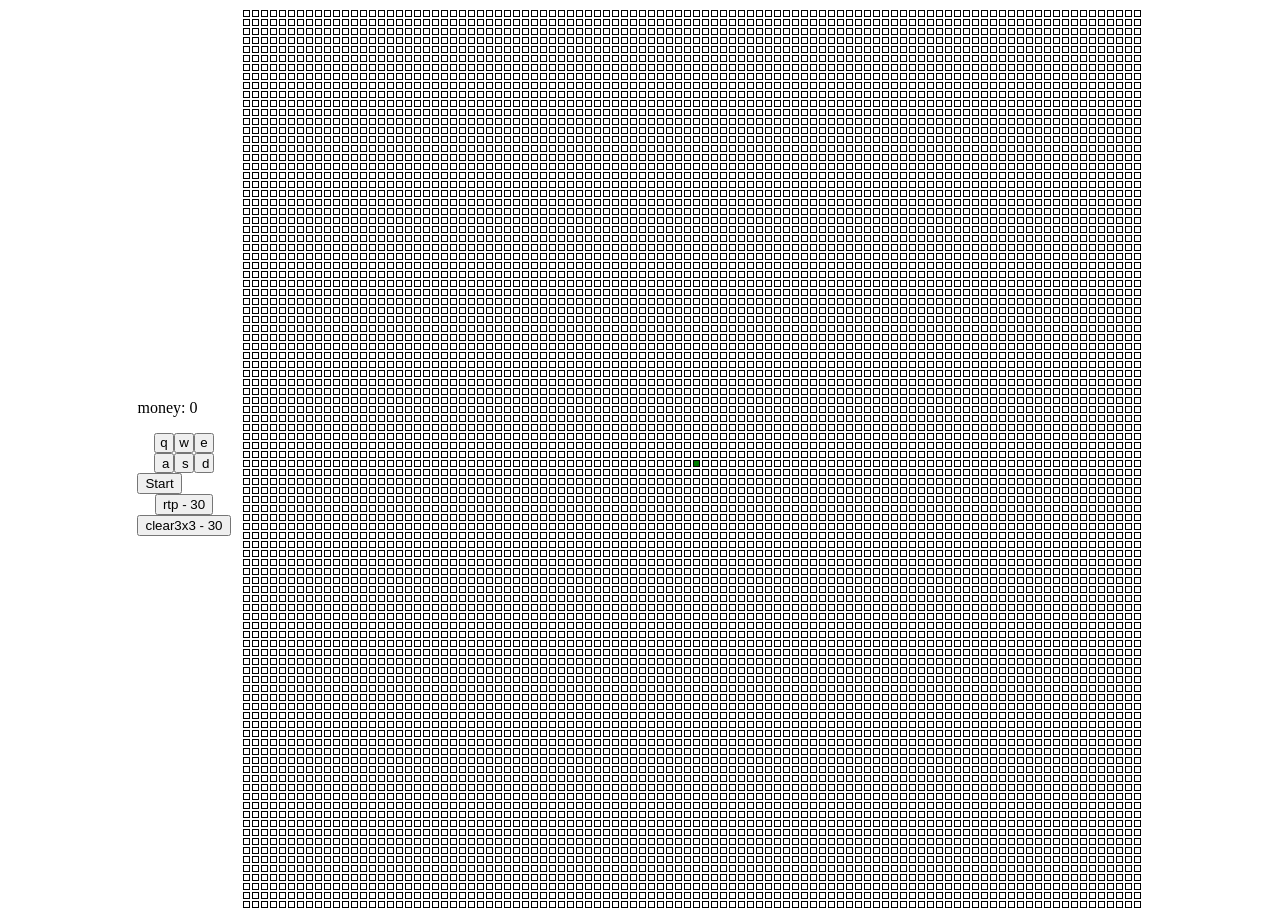
==== index.html @ 005660a5 "commit" ====
<!DOCTYPE html>
<html lang="en">
<head>
    <meta charset="UTF-8">
    <title>Title</title>
    <link rel="stylesheet" href="index.css">
</head>
<body>
<div class="info">
    <p id="text"></p>
    <div class="buttons">
    <button id="q" class="q button">q</button>

    <button id="w" class="w button">w</button>
    <button id="e" class="button e">e</button>
    </div>
    <div  class="buttons">
        <button id="a" class="button">a</button>
        <button id="s" class="button">s</button>

        <button id="d" class="button">d</button>
    </div>
    <button id="start" >Start</button>
    <div class="buttons colum">
        <button id="rtp" >rtp - 30</button>
        <button id="c" >clear3x3 - 30</button>
    </div>
</div>
<table id="grid"></table>
<script type="module" src="index.js"></script>
<script src="tutorial.js"></script>
</body>
</html>
---- index.css ----
td , tr{
    border: 1px solid black;
    width: 5px;
    height: 5px;
    padding: 0;
}
body{
    display: flex;
    justify-content: center;
    align-items: center;
    flex-direction: row;
    gap: 10px;
}
.buttons {
    display: flex;
    flex-direction: row;
    justify-content: center;
    align-items: center;


}
.w , .q,.e{

    display: flex;
    flex-direction: row;
    justify-content: center;
    align-items: center;
}

.button {
    width: 20px;
    height: 20px;
}
.gap {
    display: flex;
    flex-direction: row;
    justify-content: center;
    align-items: center;
    width: 60px;
}
.text{
    display: flex;
    flex-direction: row;
    justify-content: center;
    width: 250px;
}
.colum {
    display: flex;
    flex-direction: column;
}
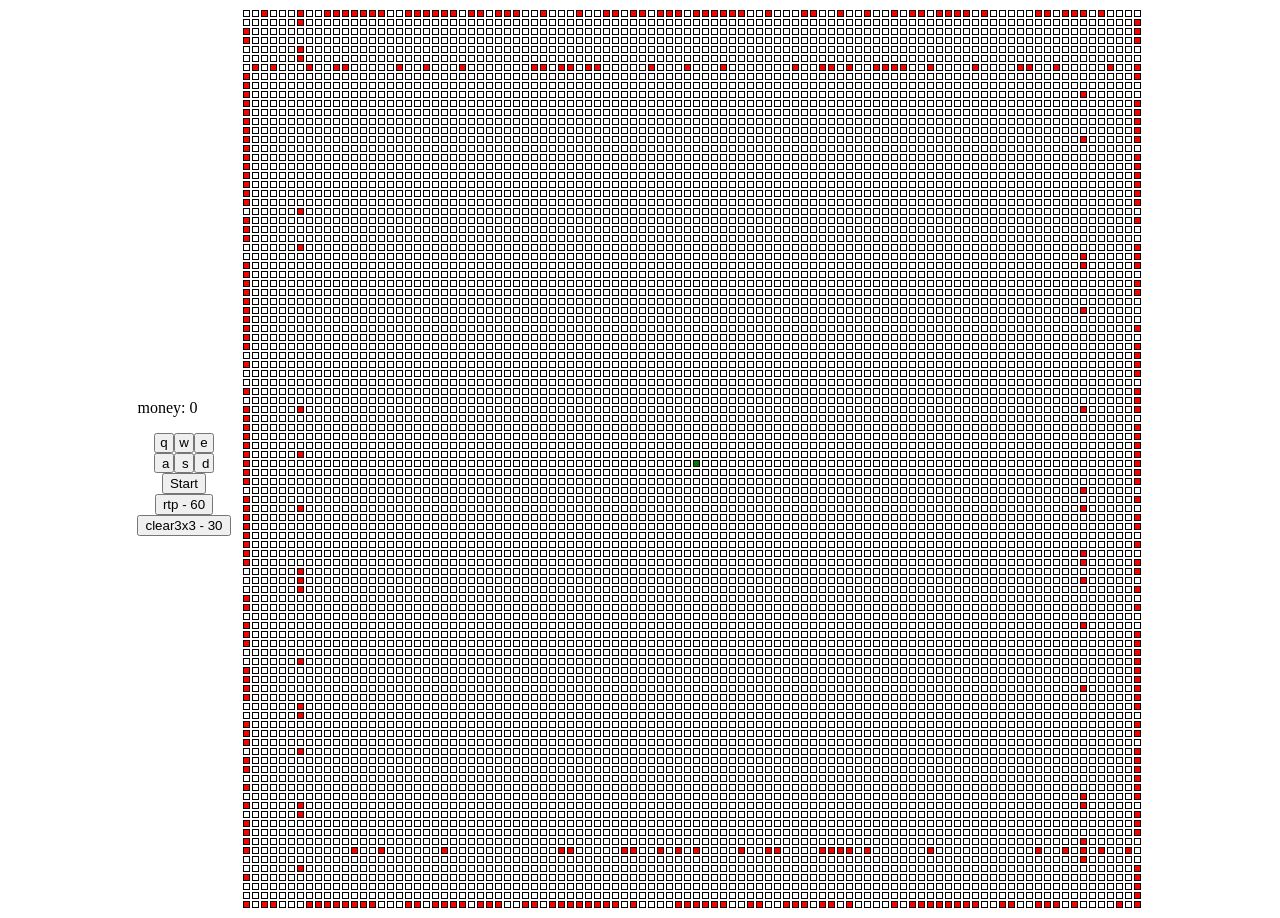
==== commit d54542d1: "fix" ====
--- a/index.html
+++ b/index.html
@@ -9,10 +9,10 @@
 <div class="info">
     <p id="text"></p>
     <div class="buttons">
-    <button id="q" class="q button">q</button>
+        <button id="q" class="q button">q</button>
 
-    <button id="w" class="w button">w</button>
-    <button id="e" class="button e">e</button>
+        <button id="w" class="w button">w</button>
+        <button id="e" class="button e">e</button>
     </div>
     <div  class="buttons">
         <button id="a" class="button">a</button>
@@ -20,9 +20,9 @@
 
         <button id="d" class="button">d</button>
     </div>
-    <button id="start" >Start</button>
     <div class="buttons colum">
-        <button id="rtp" >rtp - 30</button>
+        <button id="start"  >Start</button>
+        <button id="rtp" >rtp - 60</button>
         <button id="c" >clear3x3 - 30</button>
     </div>
 </div>
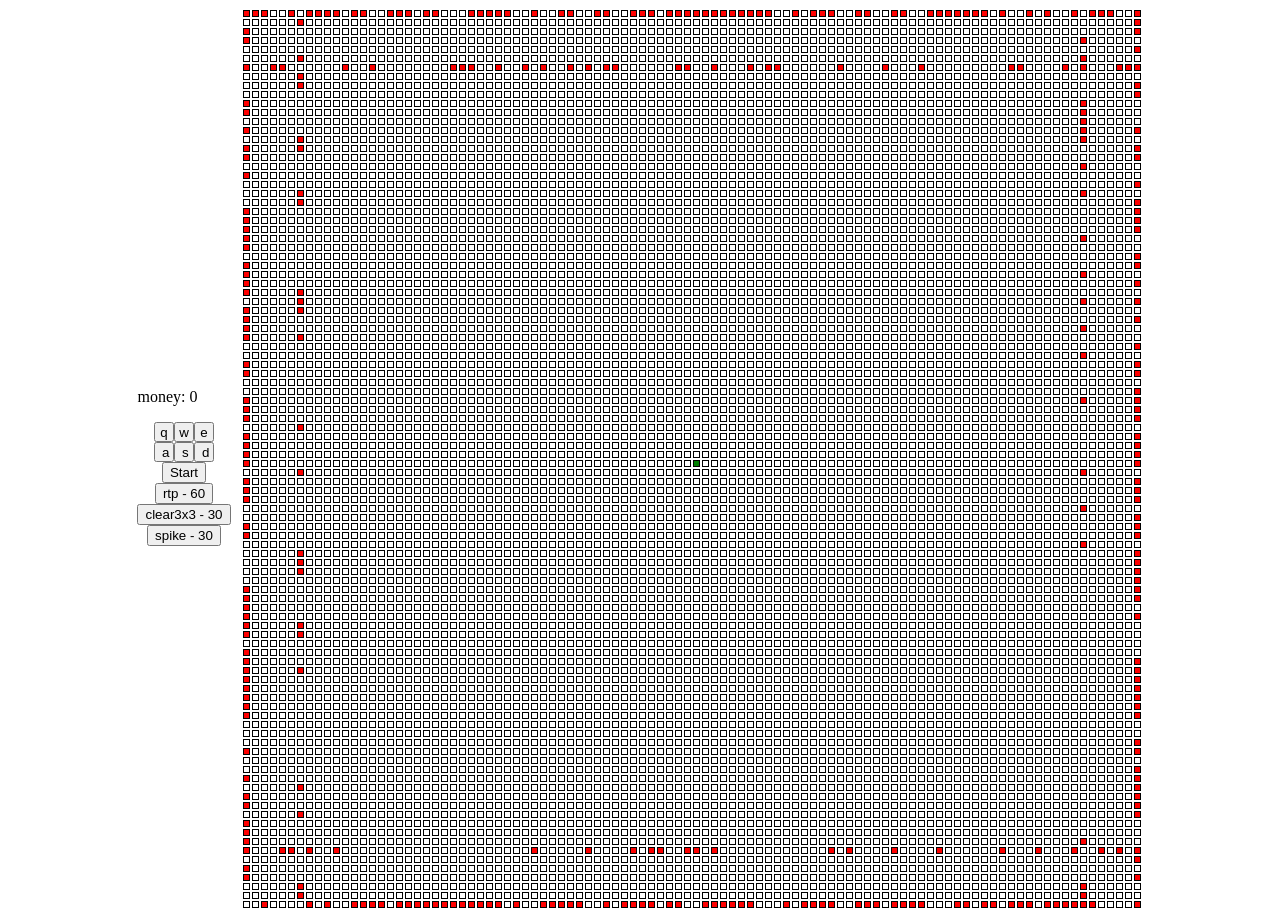
==== commit 1181b595: "add tutorial to abilities; add spike; spike - its bomb that explodes 3x3 after second click remove d" ====
--- a/index.html
+++ b/index.html
@@ -24,6 +24,7 @@
         <button id="start"  >Start</button>
         <button id="rtp" >rtp - 60</button>
         <button id="c" >clear3x3 - 30</button>
+        <button id="spike" >spike - 30</button>
     </div>
 </div>
 <table id="grid"></table>
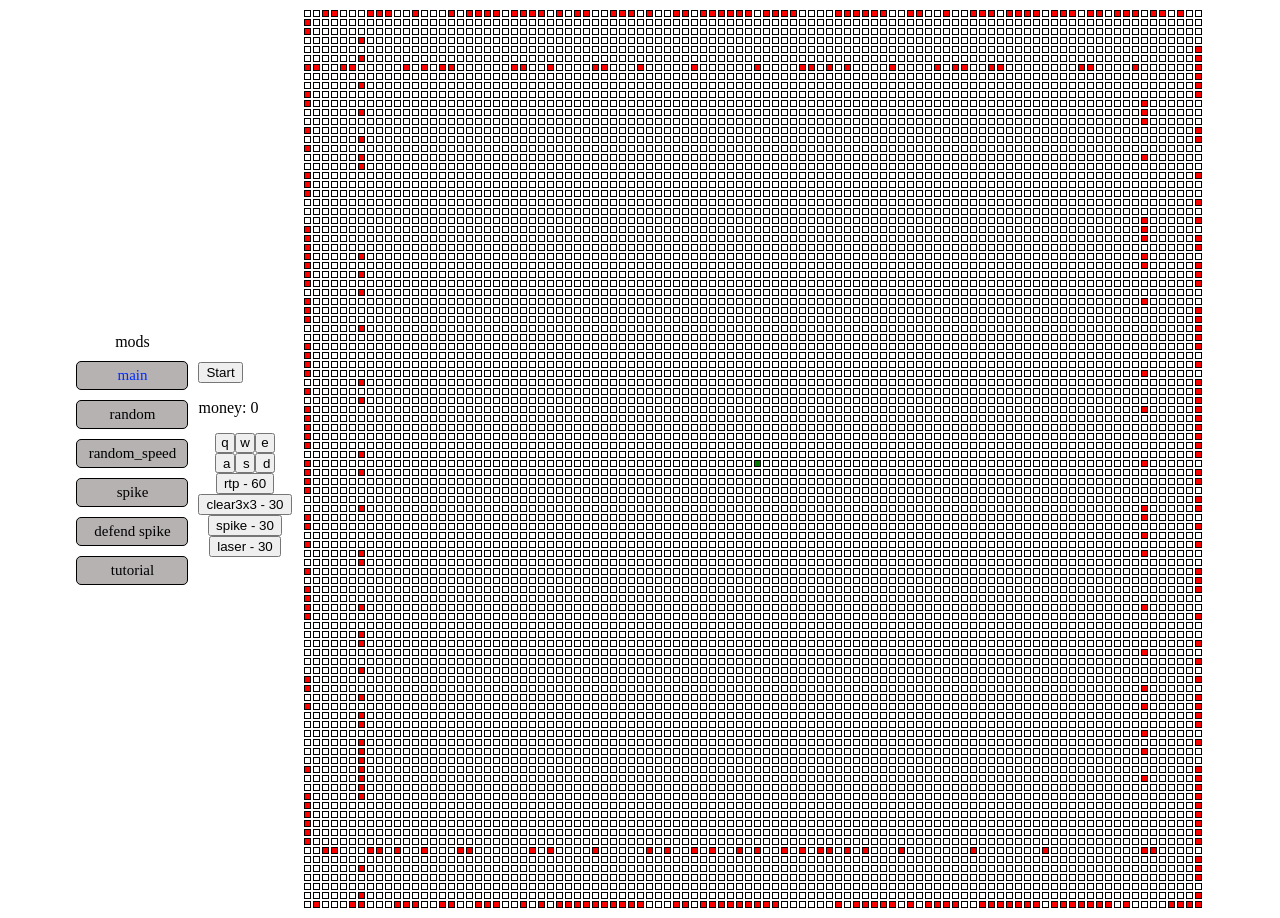
==== commit 8bf30964: "Fix tutorial link path in index.html" ====
--- a/index.html
+++ b/index.html
@@ -6,7 +6,17 @@
     <link rel="stylesheet" href="index.css">
 </head>
 <body>
+<div class="mods">
+    <p>mods</p>
+    <a href="index.html" class="current">main</a>
+    <a href="./random/random.html">random</a>
+    <a href="random_speed/random_speed.html">random_speed</a>
+    <a href="spike/spike.html">spike</a>
+    <a href="defend_spike/defend_spike.html">defend spike</a>
+    <a href="tutorial/tutorial.html">tutorial</a>
+</div>
 <div class="info">
+    <button id="start"   >Start</button>
     <p id="text"></p>
     <div class="buttons">
         <button id="q" class="q button">q</button>
@@ -21,14 +31,15 @@
         <button id="d" class="button">d</button>
     </div>
     <div class="buttons colum">
-        <button id="start"  >Start</button>
+
         <button id="rtp" >rtp - 60</button>
         <button id="c" >clear3x3 - 30</button>
         <button id="spike" >spike - 30</button>
+        <button id="laser" >laser - 30</button>
     </div>
 </div>
 <table id="grid"></table>
 <script type="module" src="index.js"></script>
-<script src="tutorial.js"></script>
+<script type="module" src="tutorial.js"></script>
 </body>
-</html>+</html>
--- a/index.css
+++ b/index.css
@@ -47,4 +47,36 @@
 .colum {
     display: flex;
     flex-direction: column;
+}
+.mods{
+    display: flex;
+    flex-direction: column;
+    justify-content: center;
+    align-items: center;
+    gap: 10px;
+
+}
+.mods p {
+    margin: 0;
+    padding: 0;
+}
+.mods a {
+    margin: 0;
+    text-decoration: none;
+    color: black;
+    background-color: rgb(182, 178, 178);
+    border-radius: 5px;
+    padding: 5px 5px 5px 5px;
+    border: 1px solid black;
+    width: 100px;
+    text-align: center;
+    font-size: 15px;
+}
+.mods .current {
+    margin: 0;
+    text-decoration: none;
+    color: rgb(0, 43, 255);
+}
+.none{
+    display: none;
 }
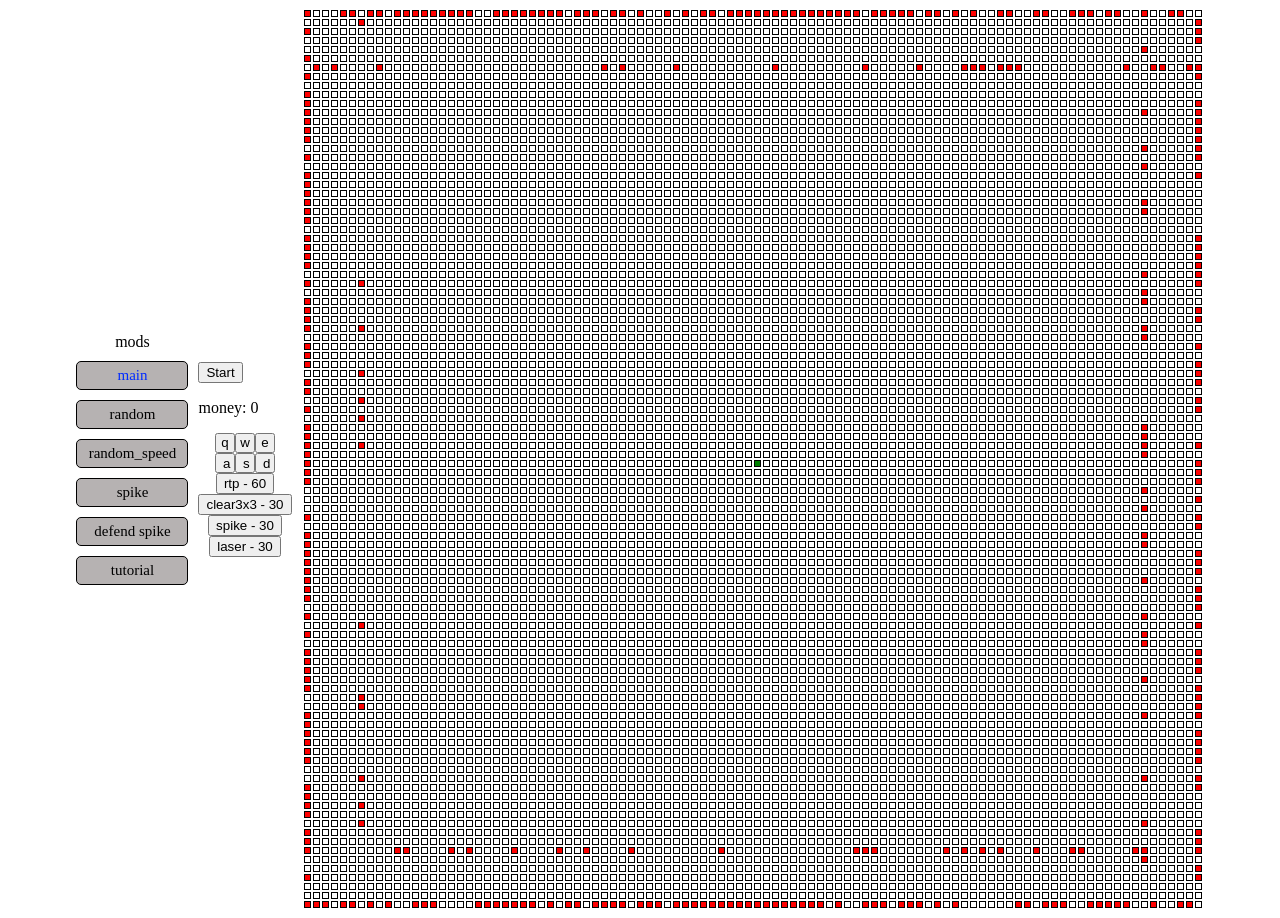
==== commit 0d60bcb8: "Fix tutorial link path in index.html" ====
--- a/index.html
+++ b/index.html
@@ -13,7 +13,7 @@
     <a href="random_speed/random_speed.html">random_speed</a>
     <a href="spike/spike.html">spike</a>
     <a href="defend_spike/defend_spike.html">defend spike</a>
-    <a href="tutorial/tutorial.html">tutorial</a>
+    <a href="./tutorial/tutorial.html">tutorial</a>
 </div>
 <div class="info">
     <button id="start"   >Start</button>
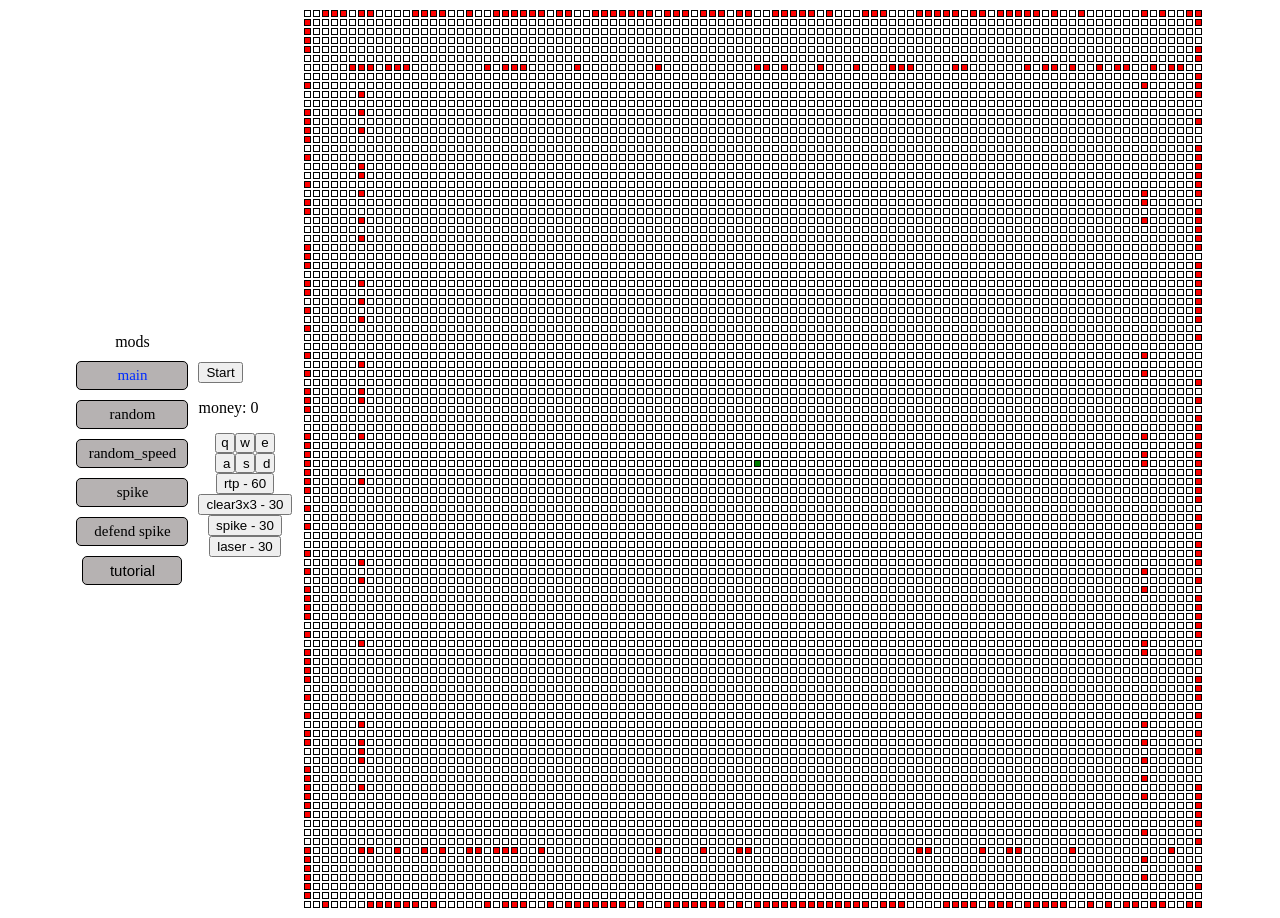
==== commit b7690b2f: "add tutorial mode add defend_spike mode" ====
--- a/index.html
+++ b/index.html
@@ -13,7 +13,7 @@
     <a href="random_speed/random_speed.html">random_speed</a>
     <a href="spike/spike.html">spike</a>
     <a href="defend_spike/defend_spike.html">defend spike</a>
-    <a href="./tutorial/tutorial.html">tutorial</a>
+    <button id="tutorial" class="mode">tutorial</button>
 </div>
 <div class="info">
     <button id="start"   >Start</button>
--- a/index.css
+++ b/index.css
@@ -72,6 +72,18 @@
     text-align: center;
     font-size: 15px;
 }
+.mode {
+    margin: 0;
+    text-decoration: none;
+    color: black;
+    background-color: rgb(182, 178, 178);
+    border-radius: 5px;
+    padding: 5px 5px 5px 5px;
+    border: 1px solid black;
+    width: 100px;
+    text-align: center;
+    font-size: 15px;
+}
 .mods .current {
     margin: 0;
     text-decoration: none;
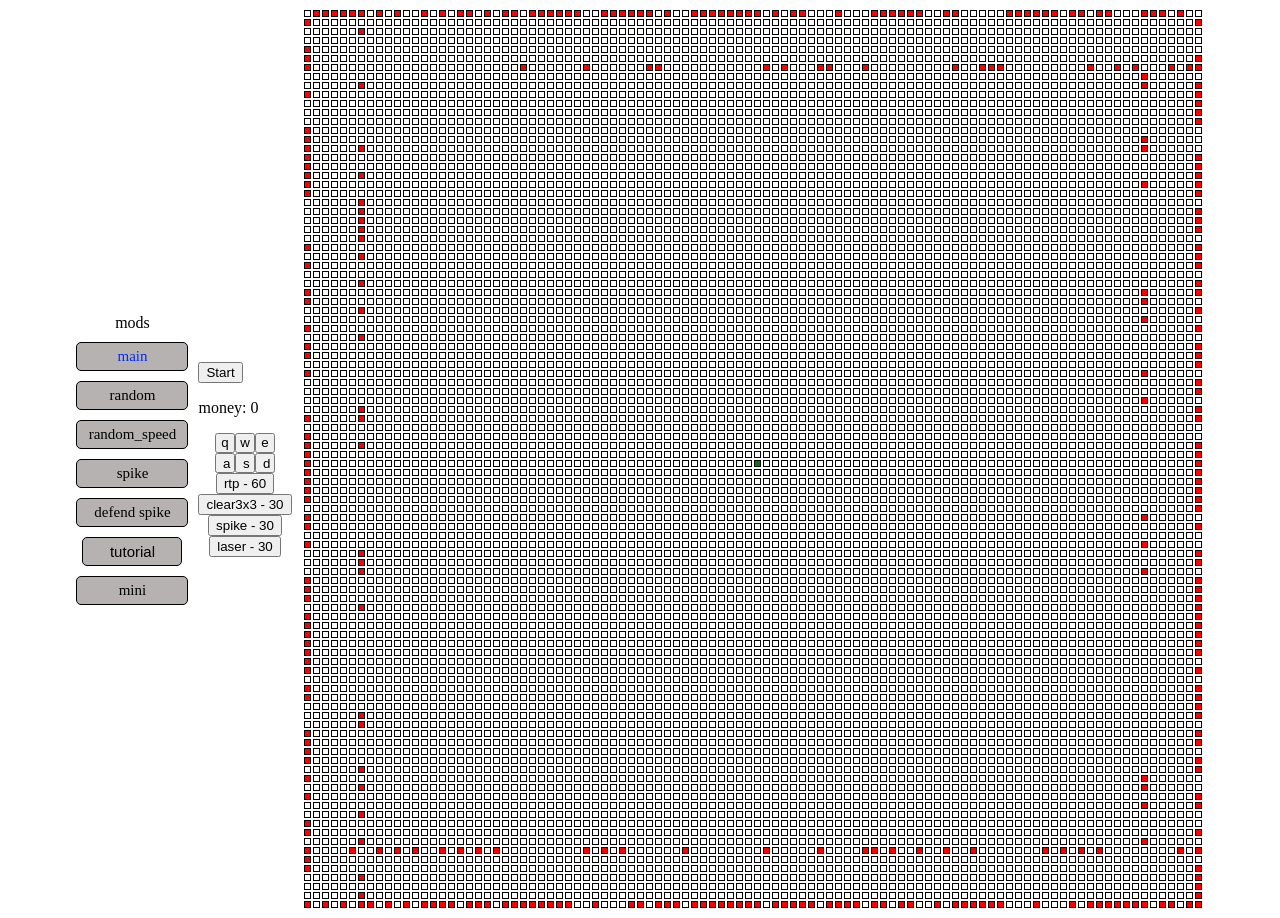
==== commit 74e63428: "add mini mode" ====
--- a/index.html
+++ b/index.html
@@ -14,6 +14,7 @@
     <a href="spike/spike.html">spike</a>
     <a href="defend_spike/defend_spike.html">defend spike</a>
     <button id="tutorial" class="mode">tutorial</button>
+    <a href="mini/mini.html">mini</a>
 </div>
 <div class="info">
     <button id="start"   >Start</button>
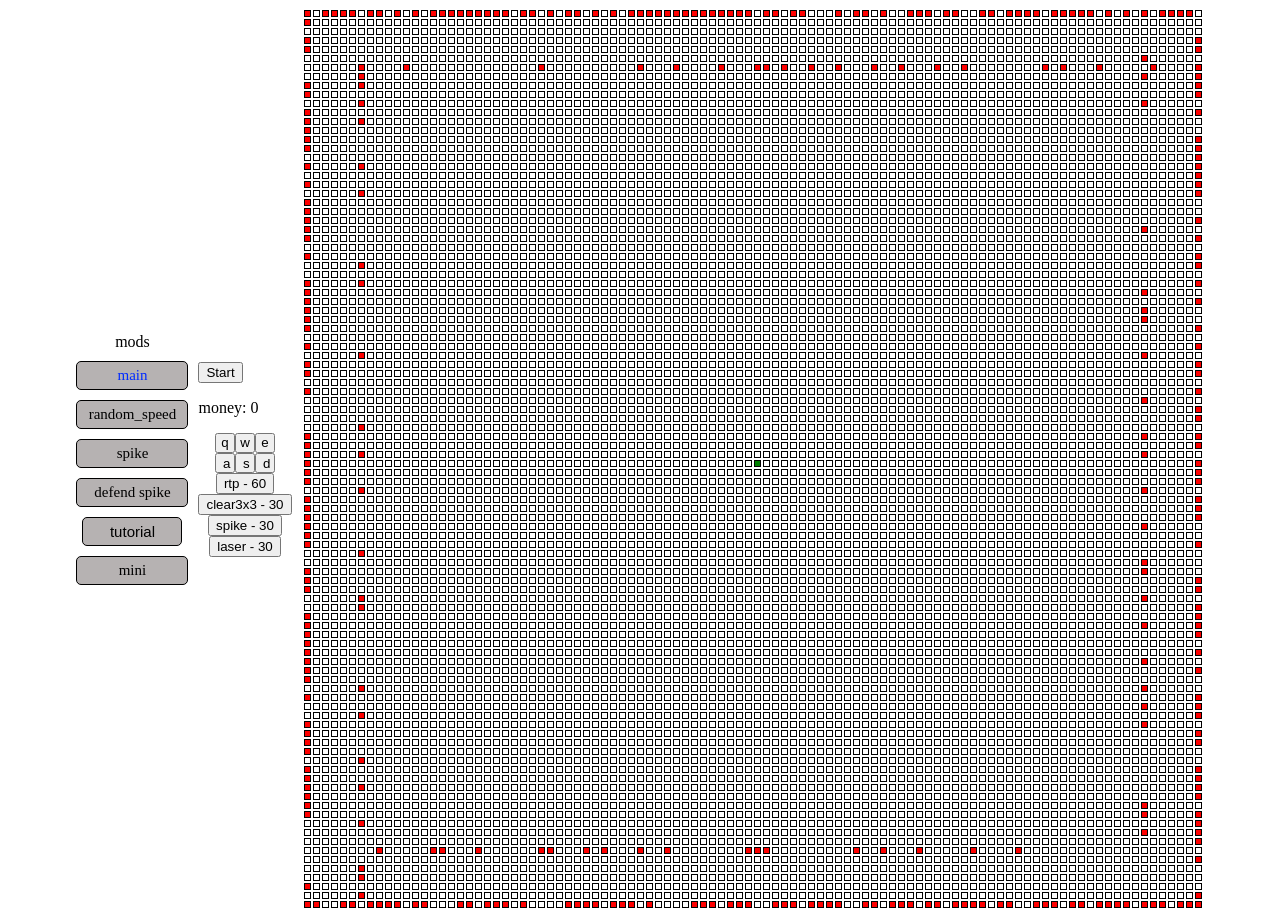
==== commit 4e4895f6: "delete random" ====
--- a/index.html
+++ b/index.html
@@ -9,7 +9,6 @@
 <div class="mods">
     <p>mods</p>
     <a href="index.html" class="current">main</a>
-    <a href="./random/random.html">random</a>
     <a href="random_speed/random_speed.html">random_speed</a>
     <a href="spike/spike.html">spike</a>
     <a href="defend_spike/defend_spike.html">defend spike</a>
